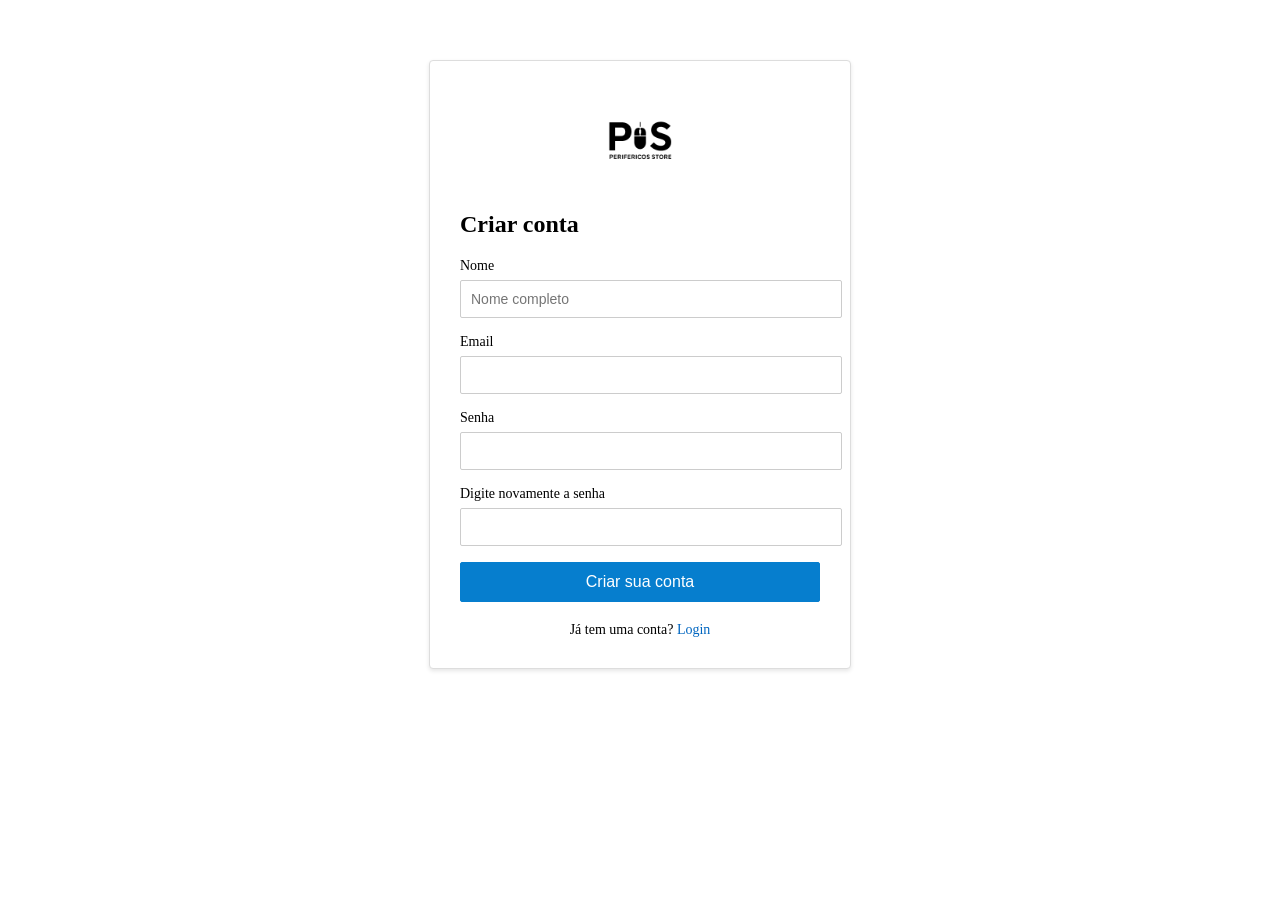
==== Cadastro/cadastro.html @ 1f0f011f "Add files via upload" ====
<!DOCTYPE html>
<html lang="pt-br">
<head>
  <meta charset="UTF-8" />
  <meta name="viewport" content="width=device-width, initial-scale=1.0"/>
  <title>PeriféricoStore</title>
  <link rel="stylesheet" href="style.css">
</head>
<body>
    <div class="container">
    <img src="../image/logo_perifericos_store_transparente_preto.png" alt="Logo">

        <!-- Cadastro -->
    <div id="register-form" class="hidden">
      <h2>Criar conta</h2>

      <label for="name">Nome</label>
      <input type="text" id="name" placeholder="Nome completo" required>

      <label for="reg-email">Email</label>
      <input type="email" id="reg-email" required>

      <label for="reg-senha">Senha</label>
      <input type="password" id="reg-senha" required>

      <label for="confirm-senha">Digite novamente a senha</label>
      <input type="password" id="confirm-senha" required>

      <button class="btn-blue" onclick="validateRegister(event)">Criar sua conta</button>

      <div class="link">
        <span>Já tem uma conta? <a href="../login/login.html" onclick="showLogin()">Login</a></span>
      </div>
    </div>
  </div>
  <script src="script.js"></script> 
</body>
</html>
---- Cadastro/style.css ----
/* LOGIN / CADASTRO */
body{
  background: url('https://img.freepik.com/vetores-gratis/efeto-de-zoom-de-fundo-de-gradiente_23-2149737565.jpg?semt=ais_hybrid&w=740&q=80') no-repeat center;
  background-size: cover;
  
}
.container {
  max-width: 360px;
  margin: 60px auto;
  padding: 30px;
  background-color: #fff;
  border: 1px solid #ddd;
  border-radius: 4px;
  box-shadow: 0 2px 4px rgba(0,0,0,0.1);
}

.container img {
  display: block;
  margin: 0 auto 20px;
  width: 100px;
}

h2 {
  font-size: 24px;
  margin-bottom: 20px;
}

label {
  display: block;
  font-size: 14px;
  margin-bottom: 6px;
}

input {
  width: 100%;
  padding: 10px;
  margin-bottom: 16px;
  border: 1px solid #ccc;
  border-radius: 2px;
  font-size: 14px;
}

button {
  width: 100%;
  padding: 10px;
  font-size: 16px;
  cursor: pointer;
  border-radius: 2px;
  border: 1px solid #067ece;
}

.btn-blue {
  background-color: #067ece;
  color: white;
}

.btn-gray {
  background-color: #e7e9ec;
  margin-top: 10px;
}

.link {
  text-align: center;
  font-size: 14px;
  margin-top: 20px;
}

.link a {
  color: #0066c0;
  text-decoration: none;
}

.link a:hover {
  text-decoration: underline;
}

.hidden {
  display: none;
}
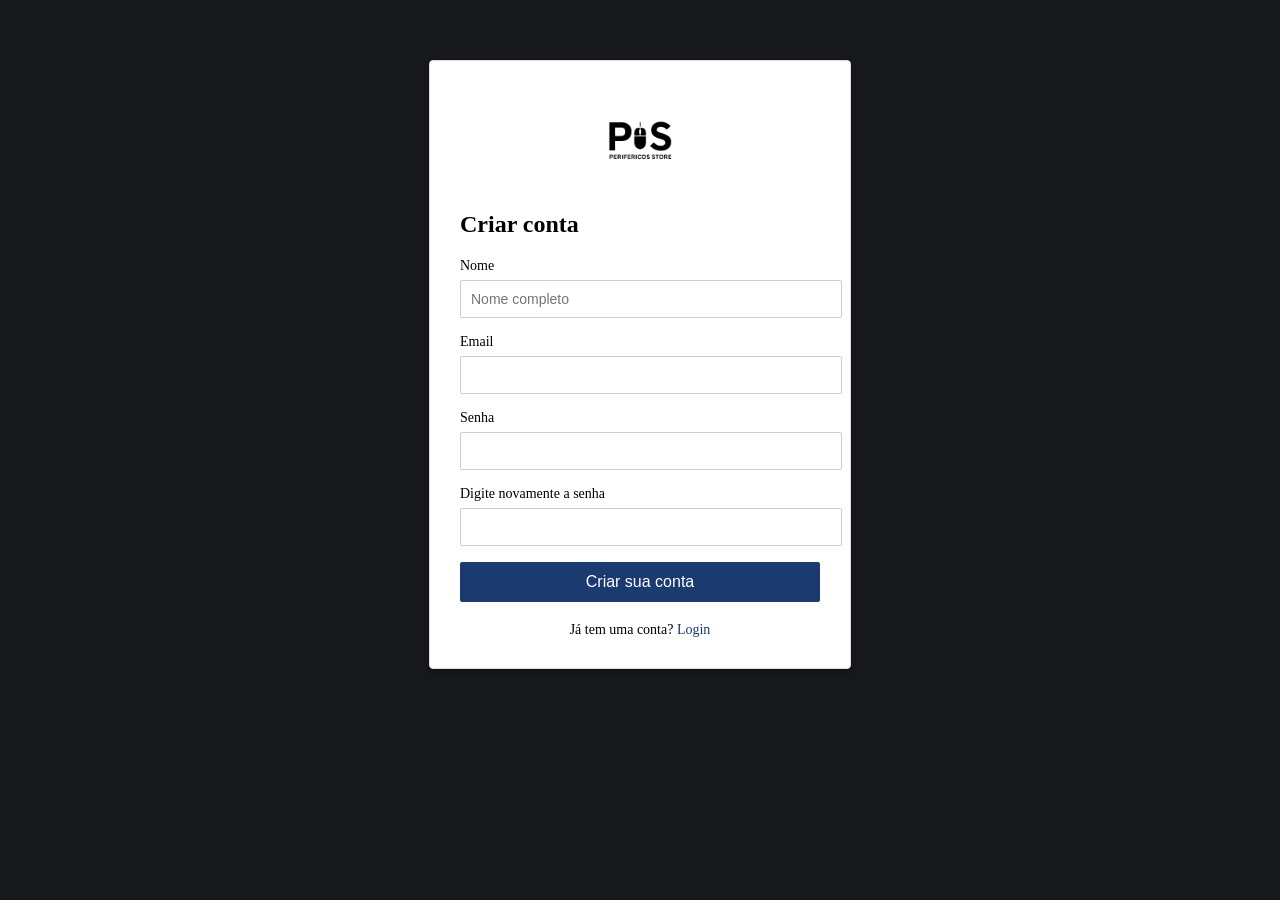
==== commit 7bf266d2: "Update cadastro.html" ====
--- a/Cadastro/cadastro.html
+++ b/Cadastro/cadastro.html
@@ -8,7 +8,7 @@
 </head>
 <body>
     <div class="container">
-    <img src="../image/logo_perifericos_store_transparente_preto.png" alt="Logo">
+    <a href="../tela_principal/site.html"><img src="../image/logo_perifericos_store_transparente_preto.png" alt="Logo"></a>
 
         <!-- Cadastro -->
     <div id="register-form" class="hidden">
@@ -35,4 +35,4 @@
   </div>
   <script src="script.js"></script> 
 </body>
-</html>+</html>
--- a/Cadastro/style.css
+++ b/Cadastro/style.css
@@ -1,6 +1,6 @@
-/* LOGIN / CADASTRO */
+/* CADASTRO */
 body{
-  background: url('https://img.freepik.com/vetores-gratis/efeto-de-zoom-de-fundo-de-gradiente_23-2149737565.jpg?semt=ais_hybrid&w=740&q=80') no-repeat center;
+  background:#16181B;
   background-size: cover;
   
 }
@@ -11,7 +11,7 @@
   background-color: #fff;
   border: 1px solid #ddd;
   border-radius: 4px;
-  box-shadow: 0 2px 4px rgba(0,0,0,0.1);
+  box-shadow: 0 2px 4px rgba(0,0,0,0.3);
 }
 
 .container img {
@@ -46,11 +46,11 @@
   font-size: 16px;
   cursor: pointer;
   border-radius: 2px;
-  border: 1px solid #067ece;
+  border: 1px solid #1b3a70;
 }
 
 .btn-blue {
-  background-color: #067ece;
+  background-color: #1b3a70;
   color: white;
 }
 
@@ -66,7 +66,7 @@
 }
 
 .link a {
-  color: #0066c0;
+  color: #1b3a70;
   text-decoration: none;
 }
 
@@ -76,4 +76,4 @@
 
 .hidden {
   display: none;
-}+}
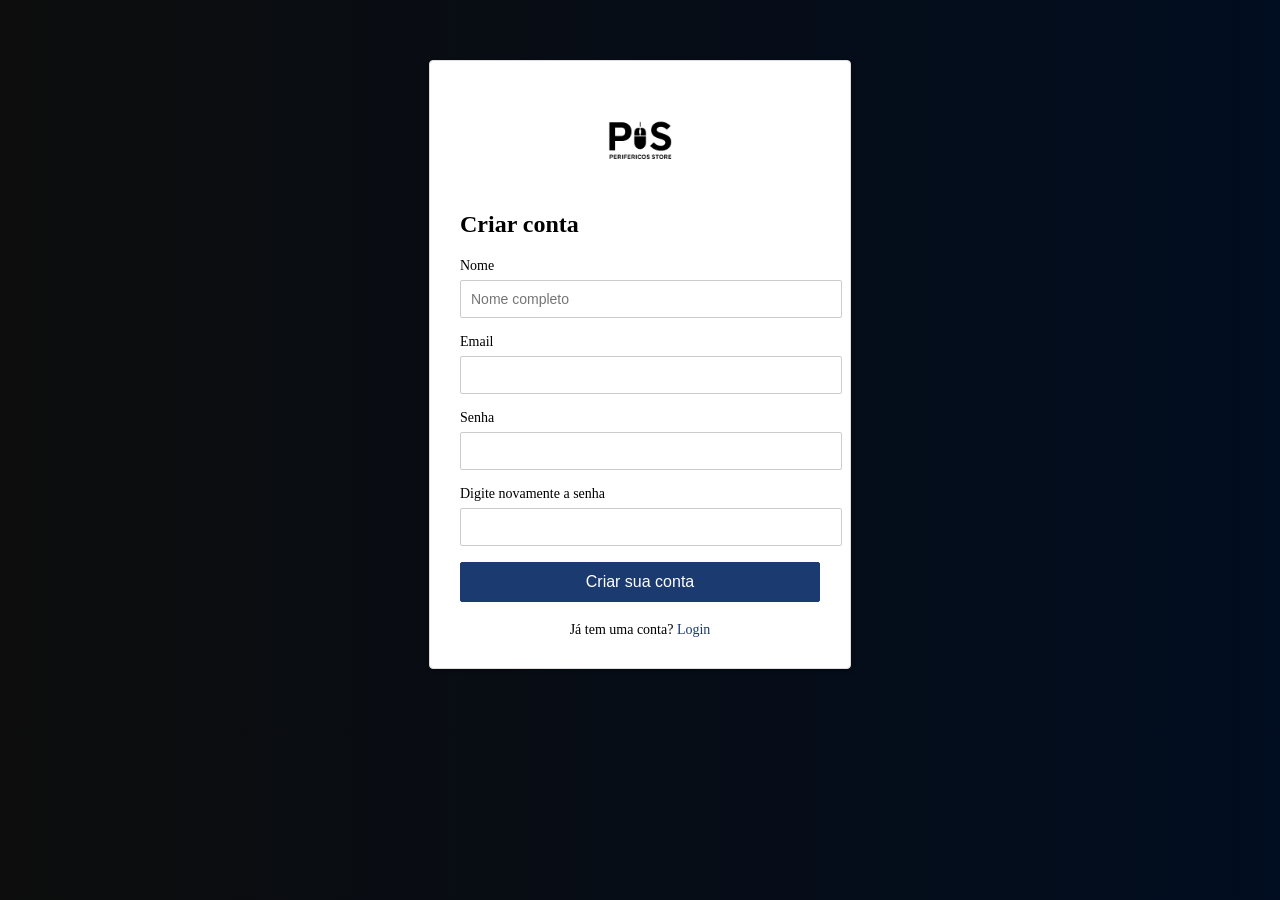
==== commit 93f0c0a1: "cadastro.html" ====
--- a/Cadastro/cadastro.html
+++ b/Cadastro/cadastro.html
@@ -15,18 +15,20 @@
       <h2>Criar conta</h2>
 
       <label for="name">Nome</label>
-      <input type="text" id="name" placeholder="Nome completo" required>
+      <input type="text" id="nome" placeholder="Nome completo" required>
 
-      <label for="reg-email">Email</label>
-      <input type="email" id="reg-email" required>
+      <label for="email">Email</label>
+      <input type="email" id="email" required>
 
-      <label for="reg-senha">Senha</label>
-      <input type="password" id="reg-senha" required>
+      <label for="senha">Senha</label>
+      <input type="password" id="senha" required>
 
-      <label for="confirm-senha">Digite novamente a senha</label>
-      <input type="password" id="confirm-senha" required>
+      <label for="confirmarSenha">Digite novamente a senha</label>
+      <input type="password" id="confirmarSenha" required>
 
-      <button class="btn-blue" onclick="validateRegister(event)">Criar sua conta</button>
+      <button type="button" class="btn-blue" onclick="cadastrarUsuario()">Criar sua conta</button>
+
+
 
       <div class="link">
         <span>Já tem uma conta? <a href="../login/login.html" onclick="showLogin()">Login</a></span>
--- a/Cadastro/style.css
+++ b/Cadastro/style.css
@@ -1,6 +1,6 @@
 /* CADASTRO */
 body{
-  background:#16181B;
+  background: linear-gradient(to right, #0D0D0D, #010d20);
   background-size: cover;
   
 }
